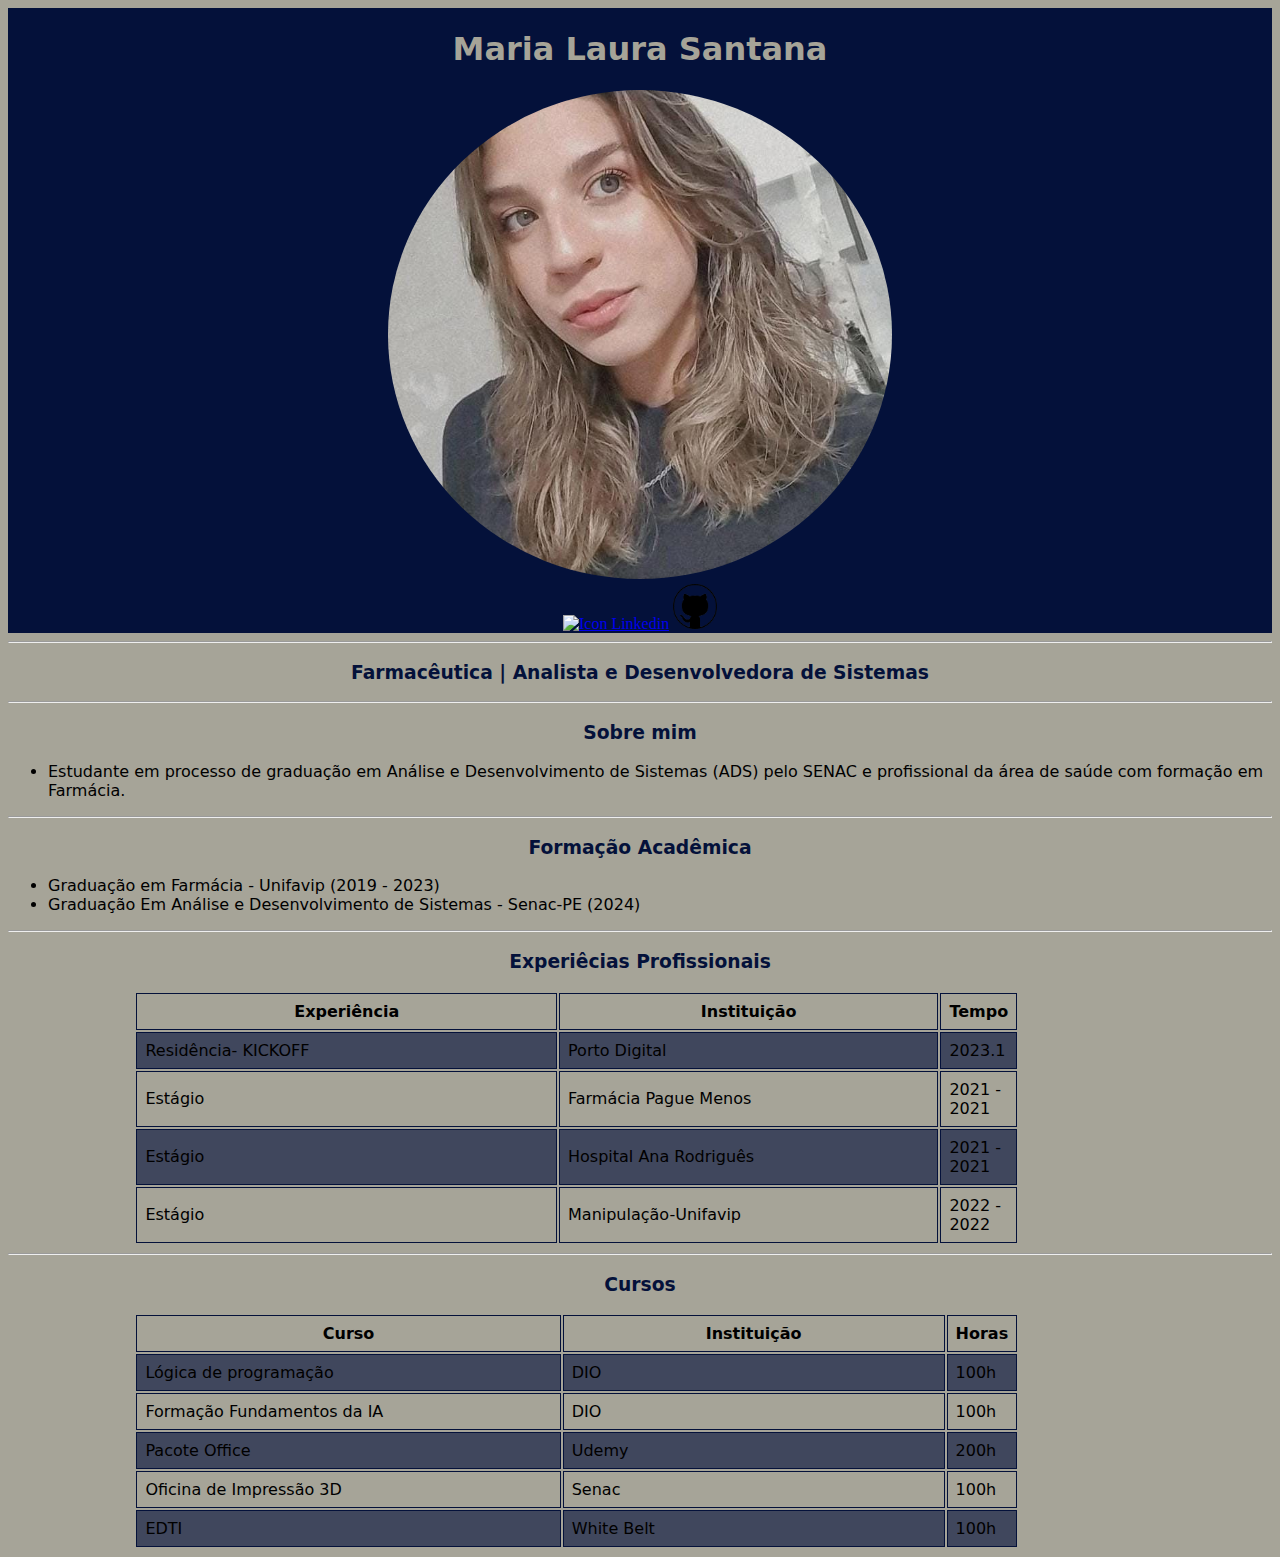
==== Curriculo/index.html @ d78f0605 "Add files via upload" ====
<!DOCTYPE html>
<html lang="pt-br">
<head>
    <meta charset="UTF-8">
    <meta name="viewport" content="width=device-width, initial-scale=1.0">
    <title>Maria Laura</title>
    <link rel="stylesheet" href="style.css">
    <link rel="shortcut icon" href="imagens/Justicon-Free-Simple-Line-Develop-Computer-Web-Code-Development.512.png" type="image/x-icon">
    
</head>

<body>
    <div id="apresentacao">

    <div class= container>
        <h1>Maria Laura Santana</h1>
        <img src="imagens/foto.curriculo2.jpeg" height="40%" width="40%" style="border-radius: 80%;"
        alt="Maria Laura">
    </div>

    <div class="icone1">

        <a href="http://www.linkedin.com/in/maria-laura-santana-27ba2b2a3" target="_blank"><img src="imagens/linkedin2.png" height="45px" alt="Icon Linkedin" title="Linkedin"></a>

        <a href="https://github.com/MLaura963" target="_blank"><img src="imagens/github.png" height="45px" alt="Icon Linkedin" title="Github"></a>

    </div>

        <hr>
        <h3>Farmacêutica | Analista e Desenvolvedora de Sistemas</h3> 
        <hr>
        <h3>Sobre mim</h3>
        <ul>
            <li>Estudante em processo de graduação em Análise e Desenvolvimento de Sistemas (ADS) pelo SENAC e profissional da área de saúde com formação em Farmácia.</li>
        </ul>
         
        <hr>
    </div>

    <div id="formação">
        <h3>Formação Acadêmica</h3>
        <ul>
           <li>Graduação em Farmácia - Unifavip (2019 - 2023)</li> 
           <li>Graduação Em Análise e Desenvolvimento de Sistemas - Senac-PE (2024)</li>
        </ul>
        <hr>
    </div>

    <div id="experiencia"> 
        <h3>Experiêcias Profissionais</h3>
        <table>
            <tr>
                <th style="width: 50%;">Experiência</th>
                <th style="width: 45%;">Instituição</th>
                <th style="width: 50%;">Tempo</th> 
            </tr>

            <tr> 
                <td>Residência- KICKOFF</td> 
                <td>Porto Digital</td> 
                <td> 2023.1</td>
            </tr>
            
            <tr> 
                <td> Estágio</td> 
                <td>Farmácia Pague Menos</td> 
                <td> 2021 - 2021 </td>
            </tr>
            
            <tr> 
                <td> Estágio</td> 
                <td>Hospital Ana Rodriguês</td> 
                <td> 2021 - 2021 </td>
            </tr>
            
            <tr> 
                <td> Estágio</td> 
                <td>Manipulação-Unifavip</td> 
                <td> 2022 - 2022 </td>
            </tr>
           </table>
        
        <hr>


    </div>

    <div id="cursos">
        <h3>Cursos</h3>

        <table>
            <tr>
                <th style="width: 50%;">Curso</th>
                <th style="width: 45%;">Instituição</th>
                <th style="width: 50%;">Horas</th>
            </tr>
            <tr>
                <td>Lógica de programação</td>
                <td>DIO</td>
                <td>100h</td>
            </tr>
            <tr>
                <td>Formação Fundamentos da IA</td>
                <td>DIO</td>
                <td>100h</td>
            </tr>
            <tr>
                <td>Pacote Office</td>
                <td>Udemy</td>
                <td>200h</td>
            </tr>
            <tr>
                <td>Oficina de Impressão 3D</td>
                <td>Senac</td>
                <td>100h</td>
            </tr>
            <tr>
                <td>EDTI</td>
                <td>White Belt</td>
                <td>100h</td>
            </tr>

    </div>
</body>
</html
---- Curriculo/style.css ----
.container {
    text-align: center;
    border: 1px solid #04113a;
    background-color: #04113a;
}
.icone1 {
    text-align: center;
    background-color: #04113a;

}

body {
    background-color: #A6A498;
}

h1 {
    text-align: center;
    color: #A6A498;
    font-family: system-ui, -apple-system, BlinkMacSystemFont, 'Segoe UI', Roboto, Oxygen, Ubuntu, Cantarell, 'Open Sans', 'Helvetica Neue', sans-serif;
  }

h3{
    text-align: center;
    color: #04113a;
    font-family: system-ui, -apple-system, BlinkMacSystemFont, 'Segoe UI', Roboto, Oxygen, Ubuntu, Cantarell, 'Open Sans', 'Helvetica Neue', sans-serif;
  }
hr{
    color: #000000;  
}

ul{
    color: #04113a;
}
li{
    color: black;
    font-family: system-ui, -apple-system, BlinkMacSystemFont, 'Segoe UI', Roboto, Oxygen, Ubuntu, Cantarell, 'Open Sans', 'Helvetica Neue', sans-serif;
}

table {
    font-family: system-ui, -apple-system, BlinkMacSystemFont, 'Segoe UI', Roboto, Oxygen, Ubuntu, Cantarell, 'Open Sans', 'Helvetica Neue', sans-serif;
    width: 80%;
    padding-left: 10%;
}

td {
    border: 1px solid #04113a;
    text-align: left;
    padding: 8px;
}

th {
    border: 1px solid #04113a;
    text-align: center;
    padding: 8px;
}

tr:nth-child(even) {
    background-color: #04113aa1;
}
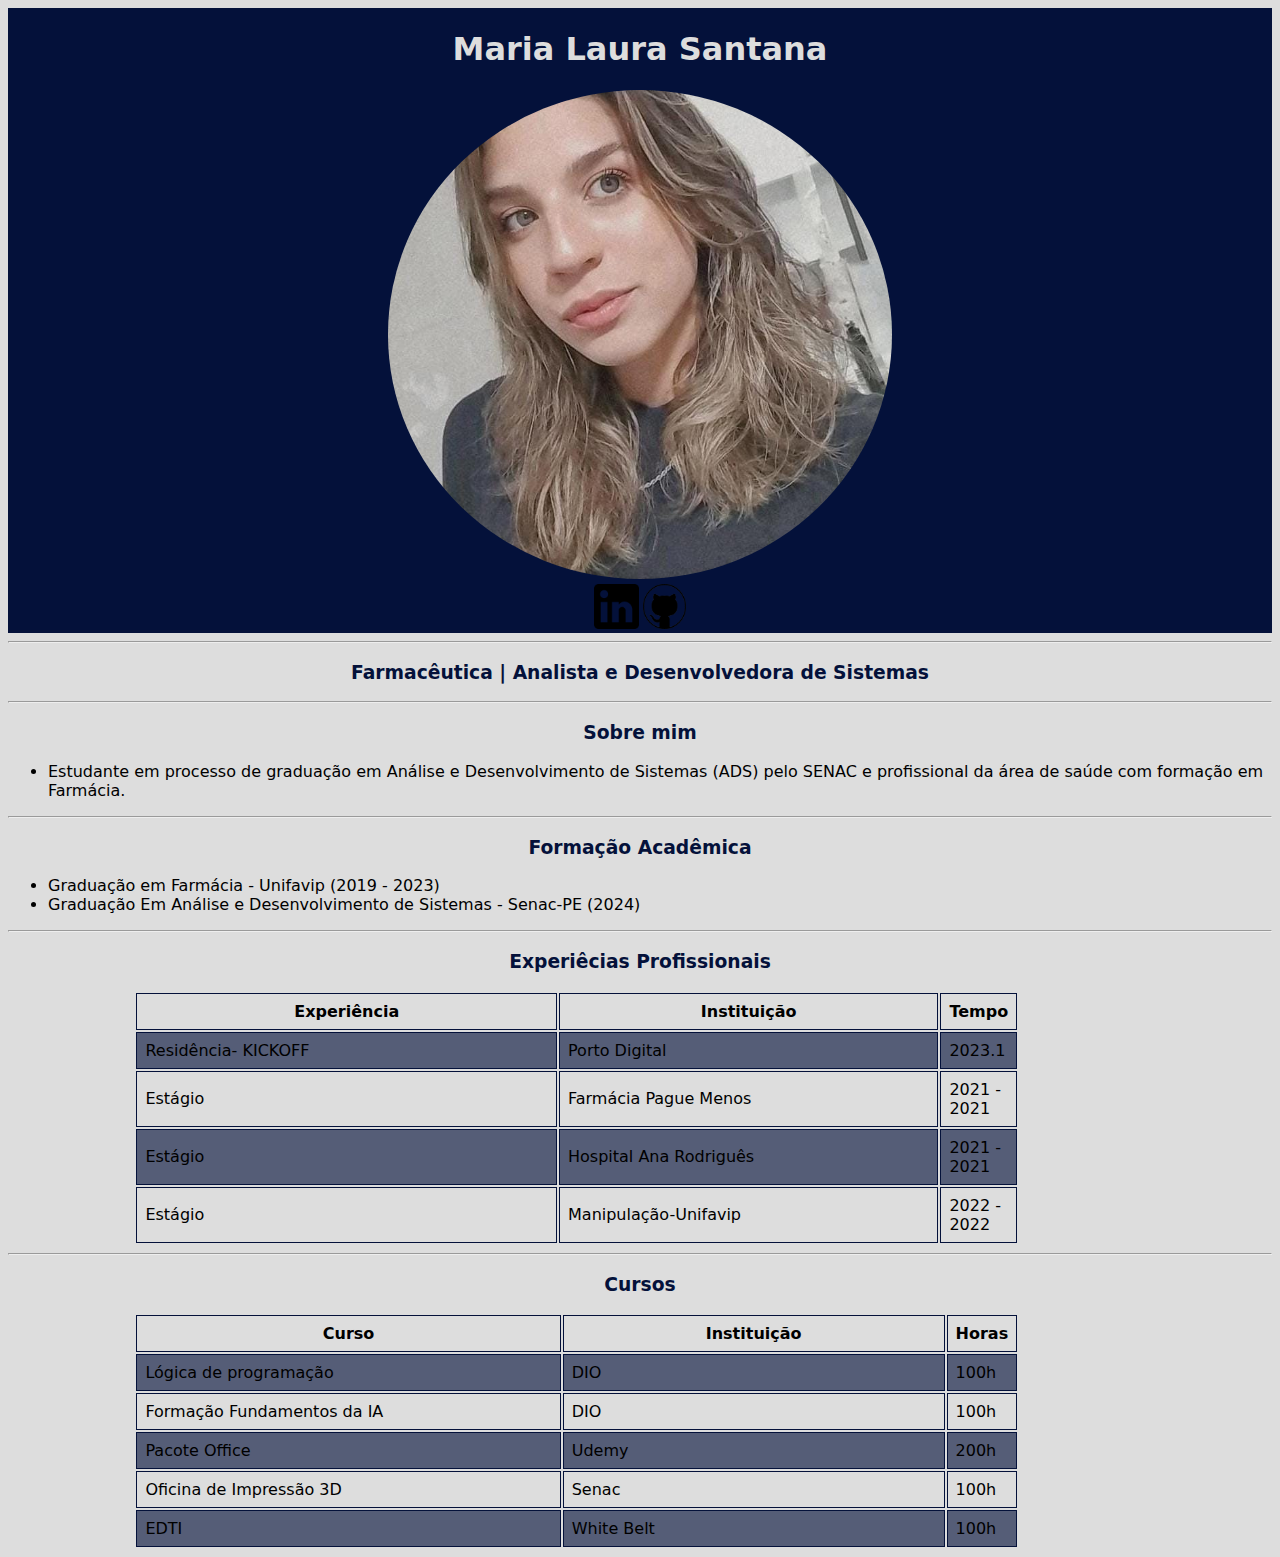
==== commit 55bc7f72: "Add files via upload" ====
--- a/Curriculo/index.html
+++ b/Curriculo/index.html
@@ -20,7 +20,7 @@
 
     <div class="icone1">
 
-        <a href="http://www.linkedin.com/in/maria-laura-santana-27ba2b2a3" target="_blank"><img src="imagens/linkedin2.png" height="45px" alt="Icon Linkedin" title="Linkedin"></a>
+        <a href="http://www.linkedin.com/in/maria-laura-santana-27ba2b2a3" target="_blank"><img src="imagens/linkedin.png" height="45px" alt="Icon Linkedin" title="Linkedin"></a>
 
         <a href="https://github.com/MLaura963" target="_blank"><img src="imagens/github.png" height="45px" alt="Icon Linkedin" title="Github"></a>
 
--- a/Curriculo/style.css
+++ b/Curriculo/style.css
@@ -11,12 +11,12 @@
 }
 
 body {
-    background-color: #A6A498;
+    background-color: #dddddd;
 }
 
 h1 {
     text-align: center;
-    color: #A6A498;
+    color: #dddddd;
     font-family: system-ui, -apple-system, BlinkMacSystemFont, 'Segoe UI', Roboto, Oxygen, Ubuntu, Cantarell, 'Open Sans', 'Helvetica Neue', sans-serif;
   }
 
